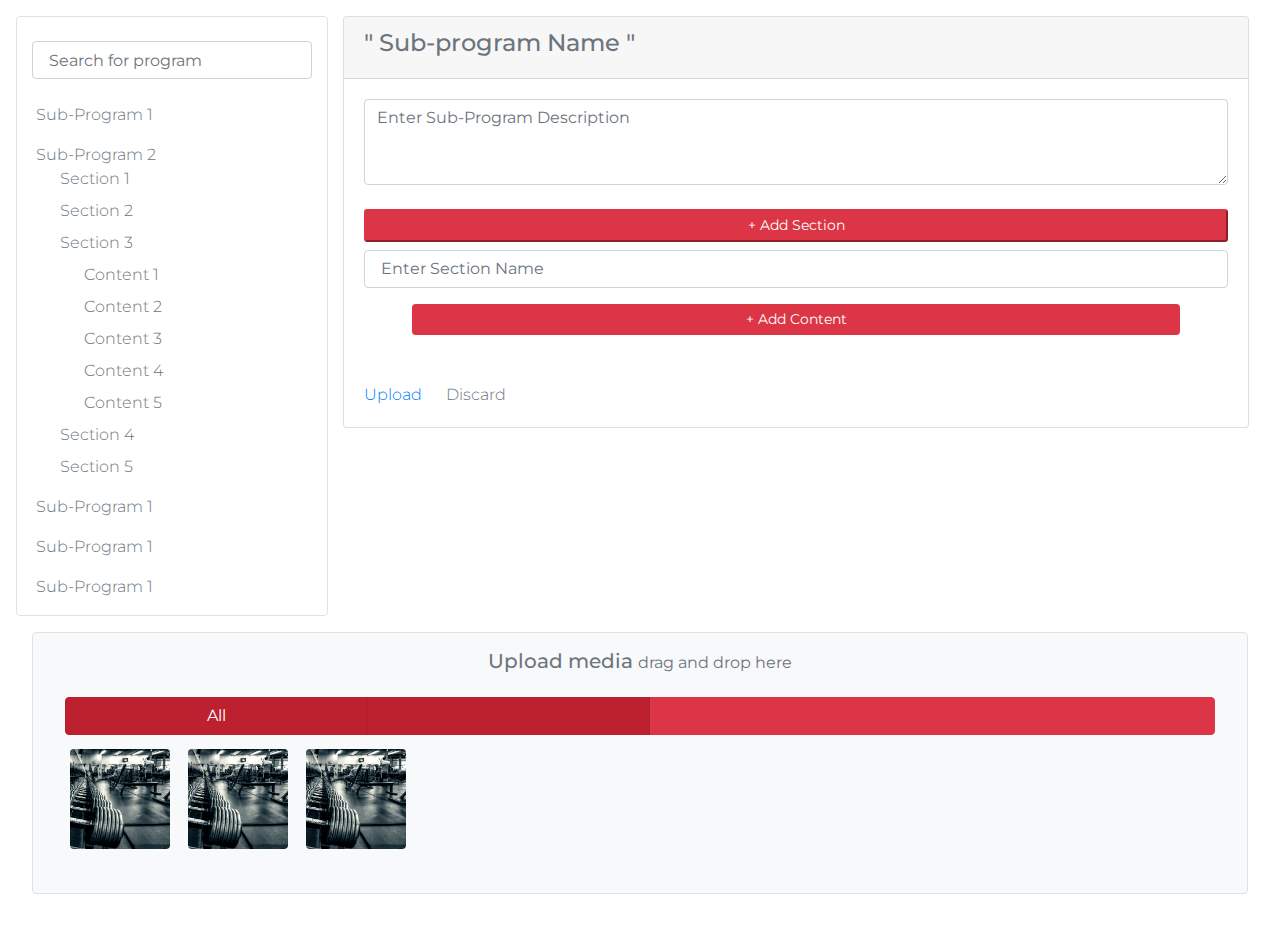
==== index.html @ 7d8c92b3 "fitpro day 1" ====
<!DOCTYPE html>
<html lang="en" dir="ltr">

<head>
    <meta charset="utf-8">
    <title>FitProHub</title>

    <link rel="stylesheet" type="text/css" href="css/bootstrap.css">
    <link rel="stylesheet" type="text/css" href="css/style.css">
    <link rel="stylesheet" href="https://use.fontawesome.com/releases/v5.7.1/css/all.css" integrity="sha384-fnmOCqbTlWIlj8LyTjo7mOUStjsKC4pOpQbqyi7RrhN7udi9RwhKkMHpvLbHG9Sr" crossorigin="anonymous">
</head>

<body>


    <div class="container-fluid ">
        <div class="row">
            <div class="col-3 text-muted pt-4  border rounded">
                <input class="form-control mb-4" type="text" placeholder=" Search for program ">




                <ul class=" list-unstyled m-1 program-list">
                    <li class="mb-3">Sub-Program 1</li>
                    <li class="mb-3">Sub-Program 2

                        <ul class=" list-unstyled">
                            <li class="ml-4 mb-2">Section 1 </li>
                            <li class="ml-4 mb-2">Section 2 </li>
                            <li class="ml-4 mb-2">Section 3 </li>
                            <ul class=" list-unstyled">
                                <li class="ml-5 mb-2">Content 1 </li>
                                <li class="ml-5 mb-2">Content 2 </li>
                                <li class="ml-5 mb-2">Content 3 </li>
                                <li class="ml-5 mb-2">Content 4 </li>
                                <li class="ml-5 mb-2">Content 5 </li>
                            </ul>
                            <li class="ml-4 mb-2">Section 4 </li>
                            <li class="ml-4 mb-2">Section 5 </li>
                        </ul>

                    </li>
                    <li class="mb-3">Sub-Program 1</li>
                    <li class="mb-3">Sub-Program 1</li>
                    <li class="mb-3">Sub-Program 1</li>


                </ul>
            </div>
            <div class="col-9 ">
                <div class="  ">



                    <div class="card">
                        <div class="card-header">
                            <h4 class="text-muted">" Sub-program Name "</h4>
                        </div>

                        <div class="card-body">


                            <textarea class="form-control mb-4" id="exampleFormControlTextarea1" type="text" placeholder="Enter Sub-Program Description " rows="3"></textarea>

                            <button type="button" class="btn-sm btn-danger btn-lg btn-block mb-2" data-toggle="collapse" href="#add-section">+ Add Section</button>

                            <div class="add-section" class="collapse" id="add-section">

                                <input class="form-control mb-3" type="text" placeholder=" Enter Section Name ">


                                <div class="mr-5 ml-5 mt-2">
                                    <button type="button" class="btn btn-danger btn-sm btn-block mb-2" data-toggle="collapse" href="#add-content">+ Add Content</button>


                                    <div id="add-content" class="collapse">

                                        <input class="form-control mb-1" type="text" placeholder="Enter Content Name ">


                                        <textarea class="form-control mb-1" id="exampleFormControlTextarea1" type="text" placeholder="Enter Description  " rows="3"></textarea>



                                        <div class="form-group mt-3 ">
                                            <label>A-La Card Price
                                                <select class="" id="exampleFormControlSelect1">
                                                    <option>1.4 $</option>
                                                    <option>2.4 $</option>
                                                    <option>3.4 $</option>
                                                    <option>4.4 $</option>
                                                    <option>5.4 $</option>
                                                </select>
                                            </label>


                                        </div>
                                        <button type="button" class="btn btn-danger btn-sm ">+ Add media</button>


                                    </div>


                                </div>
                            </div>


                            <div class="mt-5 ">
                                <a href="#" class="card-link ">Upload</a>
                                <a href="#" class="card-link text-muted">Discard</a>

                            </div>

                        </div>
                    </div>
                </div>
            </div>
            <div class=" col text-muted m-3  p-3 border rounded  file-upload justify-content-between bg-light">
                <h5 class="text-center">Upload media <small>drag and drop here</small></h5>

                <div class="custom-file">
                    

                    <div class="btn-group btn-group-toggle d-flex justify-content-center p-3" data-toggle="buttons">
                        <label class="btn btn-danger active">
                            <input type="radio" name="options" id="option1" autocomplete="off" checked> All
                        </label>                        
                        <label class="btn btn-danger active">
                            <input type="radio" name="options" id="option1" autocomplete="off" checked> <i class="fas fa-camera-retro"></i>
                        </label>
                        <label class="btn btn-danger">
                            <input type="radio" name="options" id="option2" autocomplete="off"> <i class="fas fa-video"></i>
                        </label>
                        <label class="btn btn-danger">
                            <input type="radio" name="options" id="option3" autocomplete="off"> <i class="far fa-file"></i>
                        </label>
                    </div>

                </div>

                <div class="p-3 ">

                    <div class="uploaded-file rounded" style="background-image: url(img/Reasons-why-many-Gyms-Fail.jpg)"></div>
                    <img src="" />

                    <div class="uploaded-file rounded" style="background-image: url(img/Reasons-why-many-Gyms-Fail.jpg)"></div>
                    <img src="" />

                    <div class="uploaded-file rounded" style="background-image: url(img/Reasons-why-many-Gyms-Fail.jpg)"></div>
                    <img src="" />


                </div>

            </div>

        </div>
    </div>







    <script src="https://code.jquery.com/jquery-3.3.1.min.js" integrity="sha256-FgpCb/KJQlLNfOu91ta32o/NMZxltwRo8QtmkMRdAu8=" crossorigin="anonymous"></script>
    <script src="https://stackpath.bootstrapcdn.com/bootstrap/4.2.1/js/bootstrap.min.js" integrity="sha384-B0UglyR+jN6CkvvICOB2joaf5I4l3gm9GU6Hc1og6Ls7i6U/mkkaduKaBhlAXv9k" crossorigin="anonymous"></script>
    <script src="https://stackpath.bootstrapcdn.com/bootstrap/4.2.1/js/bootstrap.bundle.min.js" integrity="sha384-zDnhMsjVZfS3hiP7oCBRmfjkQC4fzxVxFhBx8Hkz2aZX8gEvA/jsP3eXRCvzTofP" crossorigin="anonymous"></script>
    <script src="js/script.js" crossorigin="anonymous"></script>
</body>

</html>
---- css/style.css ----
.uploaded-file {
    height: 100px;
    width: 100px;
    background-position: center;
    background-size: cover;
    background-repeat: no-repeat;
    display: inline-block;
    margin: 5px;
    
    
}


.program-list li::after  {
    
  content: attr(data-done) "<i class="far fa-times-circle"></i> "; /* This gets inserted before the email address */
}
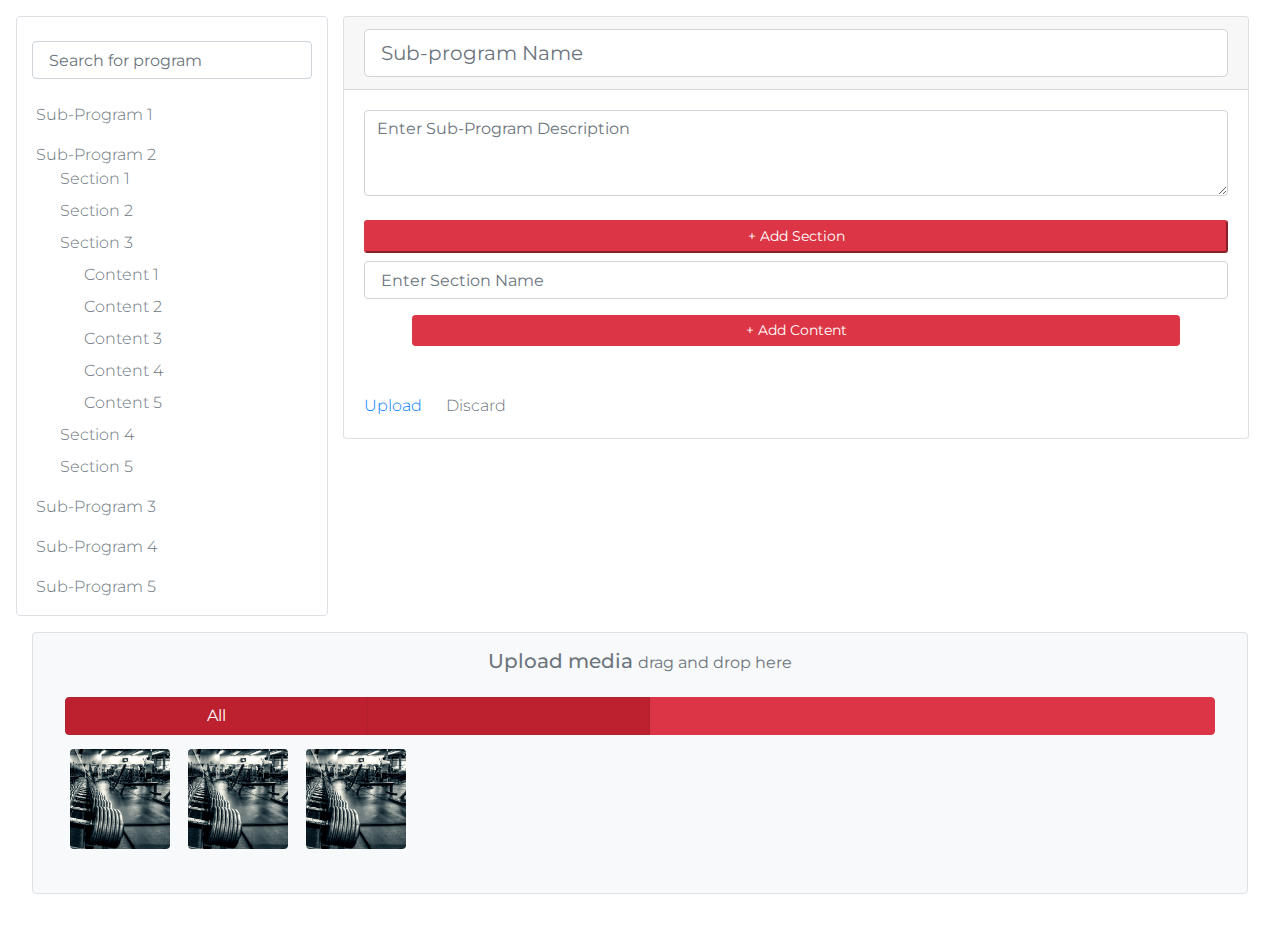
==== commit 873f2539: "roll back" ====
--- a/index.html
+++ b/index.html
@@ -22,8 +22,8 @@
 
 
                 <ul class=" list-unstyled m-1 program-list">
-                    <li class="mb-3">Sub-Program 1</li>
-                    <li class="mb-3">Sub-Program 2
+                    <li onclick="updateSubTitle(this)" class="mb-3 sub-name" data-sub="Sub Program 1">Sub-Program 1</li>
+                    <li onclick="updateSubTitle(this)" class="mb-3 sub-name" data-sub="Sub Program 2">Sub-Program 2
 
                         <ul class=" list-unstyled">
                             <li class="ml-4 mb-2">Section 1 </li>
@@ -41,9 +41,9 @@
                         </ul>
 
                     </li>
-                    <li class="mb-3">Sub-Program 1</li>
-                    <li class="mb-3">Sub-Program 1</li>
-                    <li class="mb-3">Sub-Program 1</li>
+                    <li onclick="updateSubTitle(this)" class="mb-3 sub-name" data-sub="Sub Program 3">Sub-Program 3</li>
+                    <li onclick="updateSubTitle(this)" class="mb-3 sub-name" data-sub="Sub Program 4">Sub-Program 4</li>
+                    <li onclick="updateSubTitle(this)" class="mb-3 sub-name" data-sub="Sub Program 5">Sub-Program 5</li>
 
 
                 </ul>
@@ -55,7 +55,16 @@
 
                     <div class="card">
                         <div class="card-header">
-                            <h4 class="text-muted">" Sub-program Name "</h4>
+<!--
+                            <svg class="float-right text-muted" id="i-edit" viewBox="0 0 32 32" width="30" height="30" fill="none" stroke="currentcolor" stroke-linecap="round" stroke-linejoin="round" stroke-width="1.5">
+    <path d="M30 7 L25 2 5 22 3 29 10 27 Z M21 6 L26 11 Z M5 22 L10 27 Z" />
+</svg>
+                            <h4 id="sub-program" class="text-muted">" Sub-program Name "</h4>
+
+-->
+                            
+                            <input id="sub-program" class="form-control form-control-lg" type="text" placeholder="Sub-program Name">
+                            
                         </div>
 
                         <div class="card-body">
